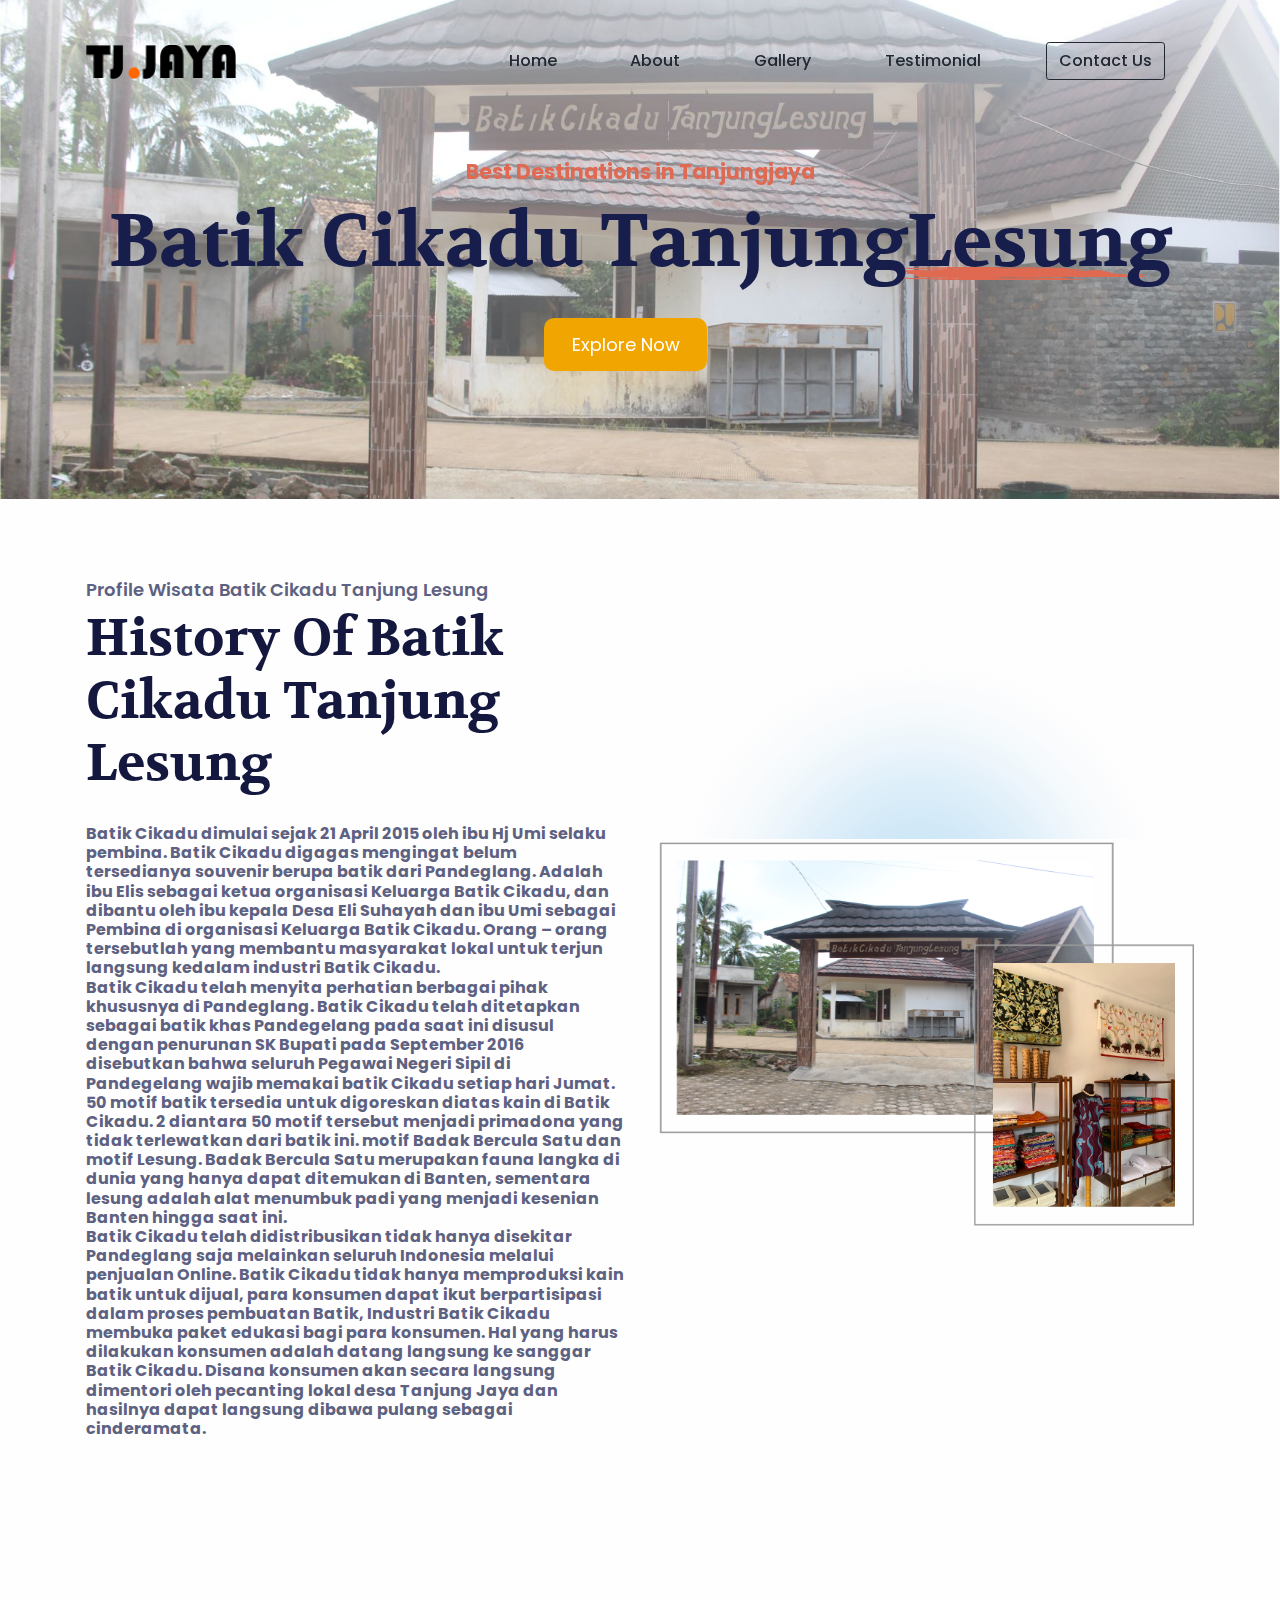
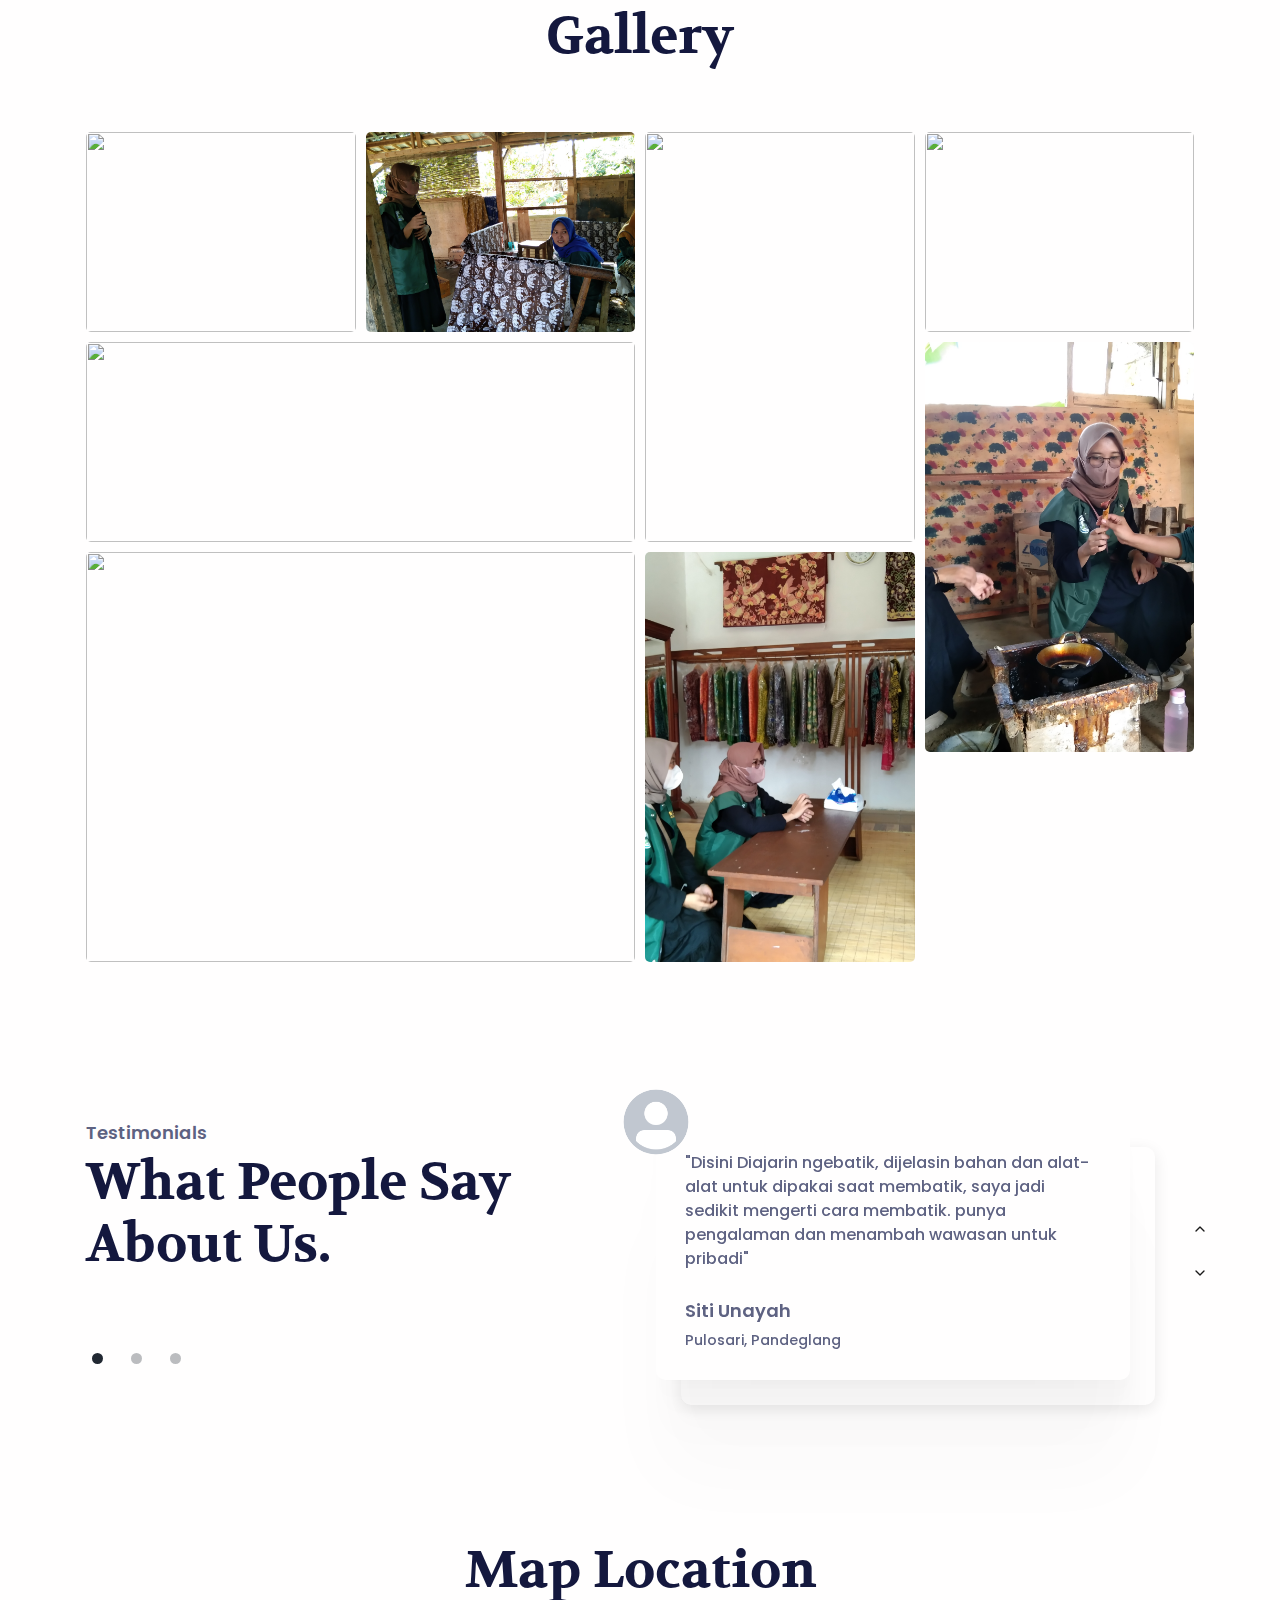
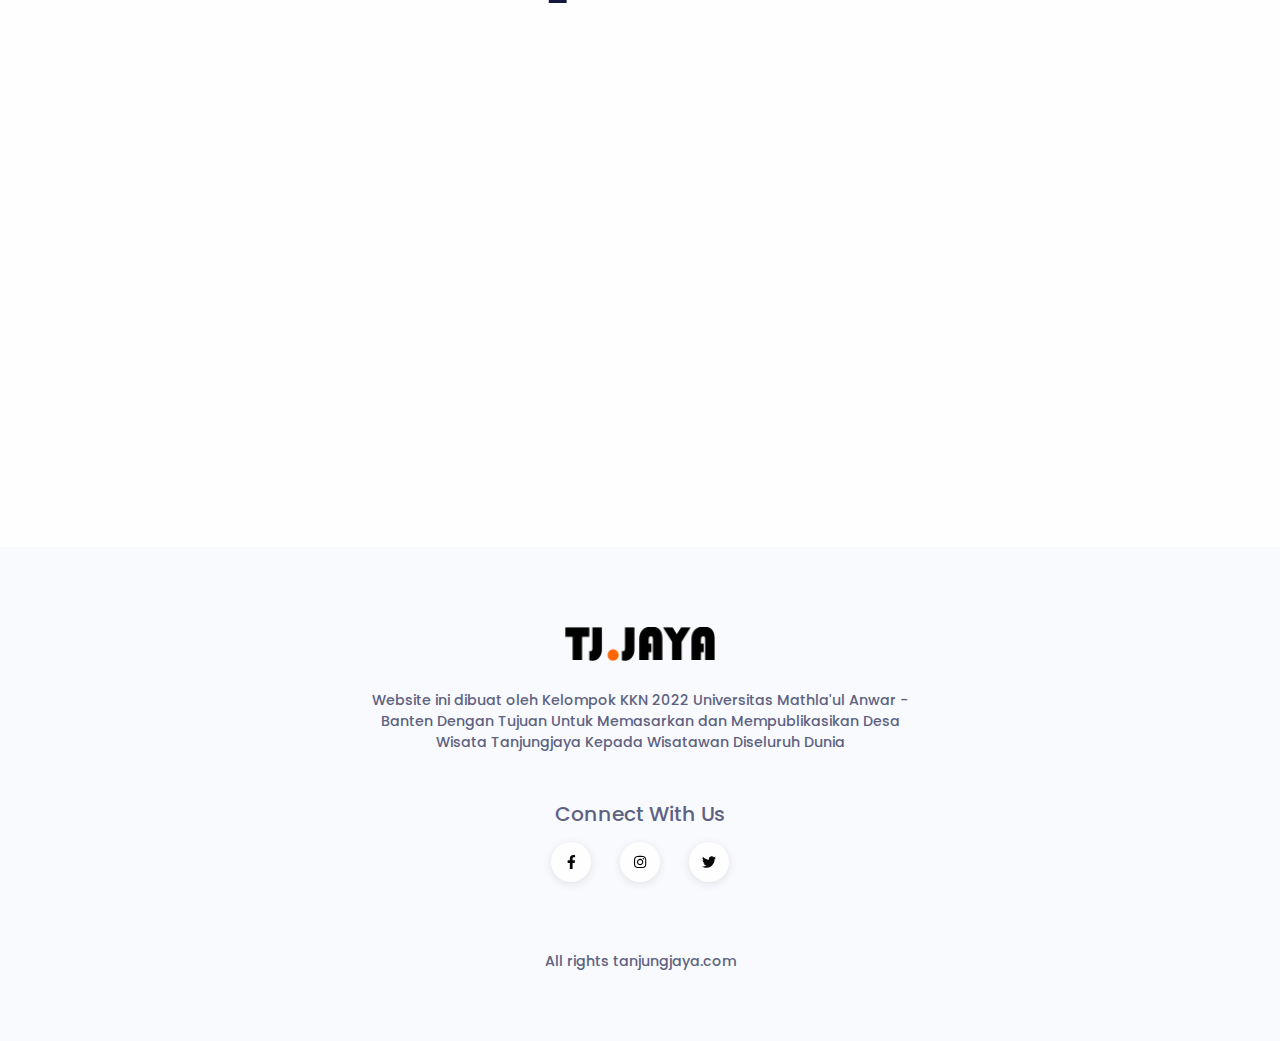
==== batik.html @ da712b05 "firs commit" ====
<!-- link web ar -->
<!-- https://mywebar.com/p/Project_0_6qj9vyih45?_ga=2.245542721.498771656.1659445481-2054939137.1658754356 -->
<!-- end web ar -->
<!DOCTYPE html>
<html lang="en-US" dir="ltr">
  <head>
    <meta charset="utf-8">
    <meta http-equiv="X-UA-Compatible" content="IE=edge">
    <meta name="viewport" content="width=device-width, initial-scale=1">
    <!-- ===============================================-->
    <!--    Document Title-->
    <!-- ===============================================-->
    <title>DESA WISATA TANJUNGJAYA</title>
    <!-- ===============================================-->
    <!--    Favicons-->
    <!-- ===============================================-->
    <link rel="apple-touch-icon" sizes="180x180" href="assets/img/favicons/apple-touch-icon.png">
    <!-- <link rel="icon" type="image/png" sizes="32x32" href="assets/img/favicons/favicon-32x32.png">
    <link rel="icon" type="image/png" sizes="16x16" href="assets/img/favicons/favicon-16x16.png">
    <link rel="shortcut icon" type="image/x-icon" href="assets/img/favicons/favicon.ico"> -->
    <link rel="manifest" href="assets/img/favicons/manifest.json">
    <meta name="msapplication-TileImage" content="assets/img/favicons/mstile-150x150.png">
    <meta name="theme-color" content="#ffffff">
    <!-- ===============================================-->
    <!--    Stylesheets-->
    <!-- ===============================================-->
    <link href="assets/css/theme.min.css" rel="stylesheet" />
    <link rel="stylesheet" href="assets/css/masonry-layout.css">
  </head>
  <body>
    <!-- ===============================================-->
    <!--    Main Content-->
    <!-- ===============================================-->
    <main class="main" id="top">
      <nav class="navbar navbar-expand-lg navbar-light fixed-top py-5 d-block" data-navbar-on-scroll="data-navbar-on-scroll">
        <div class="container"><a class="navbar-brand" href="index.html"><img src="assets/img/logo.png" height="34" alt="logo" /></a><button class="navbar-toggler" type="button" data-bs-toggle="collapse" data-bs-target="#navbarSupportedContent" aria-controls="navbarSupportedContent" aria-expanded="false" aria-label="Toggle navigation"><span class="navbar-toggler-icon"> </span></button>
        <div class="collapse navbar-collapse border-top border-lg-0 mt-4 mt-lg-0" id="navbarSupportedContent">
          <ul class="navbar-nav ms-auto pt-2 pt-lg-0 font-base align-items-lg-center align-items-start">
            <li class="nav-item px-3 px-xl-4"><a class="nav-link fw-medium" aria-current="page" href="index.html">Home</a></li>
            <!-- <li class="nav-item px-3 px-xl-4"><a class="nav-link fw-medium" aria-current="page" href="#service">Service</a></li> -->
            <li class="nav-item px-3 px-xl-4"><a class="nav-link fw-medium" aria-current="page" href="#about">About</a></li>
            <li class="nav-item px-3 px-xl-4"><a class="nav-link fw-medium" aria-current="page" href="#gallery">Gallery</a></li>
            <li class="nav-item px-3 px-xl-4"><a class="nav-link fw-medium" aria-current="page" href="#testimonial">Testimonial</a></li>
            <li class="nav-item px-3 px-xl-4"><a class="btn btn-outline-dark order-1 order-lg-0 fw-medium" href="#!">Contact Us</a></li>
          </li>
        </ul>
      </div>
    </div>
  </nav>
  <section style="padding-top: 7rem;">
    <div class="bg-holder" style="background-image:url(assets/img/hero/bg-batik.jpg); background-position: center; height: 50vh"></div>
    <!--/.bg-holder-->
    <div class="container">
      <div class="row align-items-center justify-content-center">
        <div class="col-md-12 col-lg-12 text-center py-6">
          <h4 class="fw-bold text-danger mb-3">Best Destinations in Tanjungjaya</h4>
          <h1 class="hero-title">Batik Cikadu TanjungLesung</h1>
          <br>
          <div class="text-enter"> <a class="btn btn-primary btn-lg me-md-4 mb-3 mb-md-0 border-0 primary-btn-shadow" href="#about" role="button">Explore Now</a></div>
          <div class="w-100 d-block d-md-none"></div>
        </div>
      </div>
    </div>
  </div>
</section>
<!-- ============================================-->
<!-- <section> begin ============================-->
<!-- <section class="pt-5 pt-md-9" id="service">
  <div class="container">
    <div class="position-absolute z-index--1 end-0 d-none d-lg-block"><img src="assets/img/category/shape.svg" style="max-width: 200px" alt="service" /></div>
    <div class="mb-7 text-center">
      <h5 class="text-secondary">CATEGORY </h5>
      <h3 class="fs-xl-10 fs-lg-8 fs-7 fw-bold font-cursive text-capitalize">We Offer Best Services</h3>
    </div>
    <div class="row">
      <div class="col-lg-3 col-sm-6 mb-6">
        <div class="card service-card shadow-hover rounded-3 text-center align-items-center">
          <div class="card-body p-xxl-5 p-4"> <img src="assets/img/category/icon1.png" width="75" alt="Service" />
            <h4 class="mb-3">Calculated Weather</h4>
            <p class="mb-0 fw-medium">Built Wicket longer admire do barton vanity itself do in it.</p>
          </div>
        </div>
      </div>
      <div class="col-lg-3 col-sm-6 mb-6">
        <div class="card service-card shadow-hover rounded-3 text-center align-items-center">
          <div class="card-body p-xxl-5 p-4"> <img src="assets/img/category/icon2.png" width="75" alt="Service" />
            <h4 class="mb-3">Best Flights</h4>
            <p class="mb-0 fw-medium">Engrossed listening. Park gate sell they west hard for the.</p>
          </div>
        </div>
      </div>
      <div class="col-lg-3 col-sm-6 mb-6">
        <div class="card service-card shadow-hover rounded-3 text-center align-items-center">
          <div class="card-body p-xxl-5 p-4"> <img src="assets/img/category/icon3.png" width="75" alt="Service" />
            <h4 class="mb-3">Local Events</h4>
            <p class="mb-0 fw-medium">Barton vanity itself do in it. Preferd to men it engrossed listening.</p>
          </div>
        </div>
      </div>
      <div class="col-lg-3 col-sm-6 mb-6">
        <div class="card service-card shadow-hover rounded-3 text-center align-items-center">
          <div class="card-body p-xxl-5 p-4"> <img src="assets/img/category/icon4.png" width="75" alt="Service" />
            <h4 class="mb-3">Customization</h4>
            <p class="mb-0 fw-medium">We deliver outsourced aviation services for military customers</p>
          </div>
        </div>
      </div>
    </div>
  </div>
</section> -->
<!-- <section> close ============================-->
<!-- ============================================-->
<!-- ============================================-->
<!-- ============================================-->
<!-- ============================================-->
<!-- <section> begin ============================-->
<section id="about">
  <div class="container">
    <div class="row align-items-center">
      <div class="col-lg-6">
        <div class="mb-4 text-start">
          <h5 class="text-secondary">Profile Wisata Batik Cikadu Tanjung Lesung </h5>
          <h3 class="fs-xl-10 fs-lg-8 fs-7 fw-bold font-cursive text-capitalize">History of Batik Cikadu Tanjung Lesung</h3>
        </div>
        <div class="d-flex align-items-start mb-5">
          <h5 class="text-secondary fw-bold fs-0">Batik Cikadu dimulai sejak 21 April 2015 oleh ibu Hj Umi selaku pembina. Batik Cikadu digagas mengingat belum tersedianya souvenir berupa batik dari Pandeglang. Adalah ibu Elis sebagai ketua organisasi Keluarga Batik Cikadu, dan dibantu oleh ibu kepala Desa Eli Suhayah dan ibu Umi sebagai Pembina di organisasi Keluarga Batik Cikadu. Orang – orang tersebutlah yang membantu masyarakat lokal untuk terjun langsung kedalam industri Batik Cikadu. <br>
          Batik Cikadu telah menyita perhatian berbagai pihak khususnya di Pandeglang. Batik Cikadu telah ditetapkan sebagai batik khas Pandegelang pada saat ini disusul dengan penurunan SK Bupati pada September 2016 disebutkan bahwa seluruh Pegawai Negeri Sipil di Pandegelang wajib memakai batik Cikadu setiap hari Jumat.
          <br>50 motif batik tersedia untuk digoreskan diatas kain di Batik Cikadu. 2 diantara 50 motif tersebut menjadi primadona yang tidak terlewatkan dari batik ini. motif Badak Bercula Satu dan motif Lesung. Badak Bercula Satu merupakan fauna langka di dunia yang hanya dapat ditemukan di Banten, sementara  lesung adalah alat menumbuk padi yang menjadi kesenian Banten hingga saat ini. <br>
          Batik Cikadu  telah didistribusikan tidak hanya disekitar Pandeglang saja melainkan seluruh Indonesia melalui penjualan Online. Batik Cikadu tidak hanya memproduksi kain batik untuk dijual, para konsumen  dapat  ikut berpartisipasi dalam  proses pembuatan Batik, Industri Batik Cikadu membuka paket edukasi bagi para konsumen. Hal yang harus dilakukan konsumen adalah datang langsung ke sanggar Batik Cikadu. Disana konsumen akan secara langsung dimentori oleh pecanting lokal desa Tanjung Jaya dan hasilnya dapat langsung dibawa pulang sebagai cinderamata.</h5>
        </div>
      </div>
      <div class="col-lg-6 d-flex justify-content-center align-items-start">
        <div class="card position-relative">
          <div class="position-absolute z-index--1 me-10 me-xxl-0" style="right:-160px;top:-210px;"> <img src="assets/img/steps/bg.png" style="max-width:550px;" alt="shape" /></div>
          <img src="assets/img/tentang-batik.png" width="100%" alt="">
        </div>
      </div>
    </div>
    </div><!-- end of .container-->
    </section><!-- <section> close ============================-->
    <!-- ============================================-->
    <section class="pt-5" id="gallery">
      <div class="container">
        <div class="mb-7 text-center">
          <h3 class="fs-xl-10 fs-lg-8 fs-7 fw-bold font-cursive text-capitalize">Gallery</h3>
        </div>
        <div class="grid-wrapper">
          <div>
            <img src="assets/img/galeri/batik-wide1.jpg" alt="" />
          </div>
          <div>
            <img src="assets/img/galeri/batik-wide2.jpg" alt="" />
          </div>
          <div class="tall">
            <img src="assets/img/galeri/batik-tall1.jpg" alt="">
          </div>
          <div class="wide">
            <img src="assets/img/galeri/batik-big1.jpg" alt="" />
          </div>
          <div>
            <img src="assets/img/galeri/batik-big2.jpg" alt="" />
          </div>
          <div class="tall">
            <img src="assets/img/galeri/batik-wide4.jpg" alt="" />
          </div>
          <div class="big">
            <img src="assets/img/galeri/batik-big3.jpg" alt="" />
          </div>
          <div class="tall">
            <img src="assets/img/galeri/batik-wide3.jpg" alt="" />
          </div>
          
        </div>
      </div>
    </section>
    <!-- ============================================-->
    <!-- <section> begin ============================-->
    <section id="testimonial">
      <div class="container">
        <div class="row">
          <div class="col-lg-5">
            <div class="mb-8 text-start">
              <h5 class="text-secondary">Testimonials </h5>
              <h3 class="fs-xl-10 fs-lg-8 fs-7 fw-bold font-cursive text-capitalize">What people say about Us.</h3>
            </div>
          </div>
          <div class="col-lg-1"></div>
          <div class="col-lg-6">
            <div class="pe-7 ps-5 ps-lg-0">
              <div class="carousel slide carousel-fade position-static" id="testimonialIndicator" data-bs-ride="carousel">
                <div class="carousel-indicators"> <button class="active" type="button" data-bs-target="#testimonialIndicator" data-bs-slide-to="0" aria-current="true" aria-label="Testimonial 0"></button><button class="false" type="button" data-bs-target="#testimonialIndicator" data-bs-slide-to="1" aria-current="true" aria-label="Testimonial 1"></button><button class="false" type="button" data-bs-target="#testimonialIndicator" data-bs-slide-to="2" aria-current="true" aria-label="Testimonial 2"></button></div>
                <div class="carousel-inner">
                  <div class="carousel-item position-relative active">
                    <div class="card shadow" style="border-radius:10px;">
                      <div class="position-absolute start-0 top-0 translate-middle"> <img class="rounded-circle fit-cover" src="assets/img/testimonial/default-avatar.png" height="65" width="65" alt="" /></div>
                      <div class="card-body p-4">
                        <p class="fw-medium mb-4">&quot;Disini Diajarin ngebatik, dijelasin bahan dan alat-alat untuk dipakai saat membatik, saya jadi sedikit mengerti cara membatik. punya pengalaman dan menambah wawasan untuk pribadi&quot;</p>
                        <h5 class="text-secondary">Siti Unayah</h5>
                        <p class="fw-medium fs--1 mb-0">Pulosari, Pandeglang</p>
                      </div>
                    </div>
                    <div class="card shadow-sm position-absolute top-0 z-index--1 mb-3 w-100 h-100" style="border-radius:10px;transform:translate(25px, 25px)"> </div>
                  </div>
                  <div class="carousel-item position-relative ">
                    <div class="card shadow" style="border-radius:10px;">
                      <div class="position-absolute start-0 top-0 translate-middle"> <img class="rounded-circle fit-cover" src="assets/img/testimonial/default-avatar.png" height="65" width="65" alt="" /></div>
                      <div class="card-body p-4">
                        <p class="fw-medium mb-4">&quot;Saya terpesona melihat batik-batik dari sang pengrajin terutama batik tulisnya. Rasanya senang sekali bisa berkunjung ke sanggar batik cikadu, batik ciri khas pandeglang&quot;</p>
                        <h5 class="text-secondary">Hani Seftia</h5>
                        <p class="fw-medium fs--1 mb-0">Bandar Lampung</p>
                      </div>
                    </div>
                    <div class="card shadow-sm position-absolute top-0 z-index--1 mb-3 w-100 h-100" style="border-radius:10px;transform:translate(25px, 25px)"> </div>
                  </div>
                  
                </div>
                <div class="carousel-navigation d-flex flex-column flex-between-center position-absolute end-0 top-lg-50 bottom-0 translate-middle-y z-index-1 me-3 me-lg-0" style="height:60px;width:20px;"> <button class="carousel-control-prev position-static" type="button" data-bs-target="#testimonialIndicator" data-bs-slide="prev"><img src="assets/img/icons/up.svg" width="16" alt="icon" /></button><button class="carousel-control-next position-static" type="button" data-bs-target="#testimonialIndicator" data-bs-slide="next"><img src="assets/img/icons/down.svg" width="16" alt="icon" /></button></div>
              </div>
            </div>
          </div>
        </div>
        </div><!-- end of .container-->
        </section><!-- <section> close ============================-->
        <!-- ============================================-->
        <div class="position-relative pt-9 pt-lg-8 pb-6 pb-lg-8">
          <div class="text-center">
            <h3 class="fs-xl-10 fs-lg-8 fs-7 fw-bold font-cursive text-capitalize">Map Location</h3>
            
            <iframe src="https://www.google.com/maps/embed?pb=!1m18!1m12!1m3!1d990.9882596313502!2d105.68251202659211!3d-6.527615695278475!2m3!1f0!2f0!3f0!3m2!1i1024!2i768!4f13.1!3m3!1m2!1s0x2e43b676c62631cd%3A0xc0587c961683a355!2sSanggar%20Batik%20Cikadu%20Tanjung%20Lesung!5e0!3m2!1sen!2sid!4v1660637143024!5m2!1sen!2sid" width="100%" height="450" style="border:0;" allowfullscreen="" loading="lazy" referrerpolicy="no-referrer-when-downgrade"></iframe>
          </div>
        </div>
        <!-- ============================================-->
        <!-- ============================================-->
        <!-- ============================================-->
        <!-- <section> begin ============================-->
        <section class="pb-0 pb-lg-4" style="background-color:rgb(249, 250, 253);">
          <div class="container d-flex justify-content-center">
            <div class="w-lg-50 w-md-50 w-sm-100 text-center"> <img class="mb-4" src="assets/img/logo.png" width="150" alt="logo tj.jaya" />
              <p class="fs--1 text-secondary mb-0 fw-medium">Website ini dibuat oleh Kelompok KKN 2022 Universitas Mathla'ul Anwar - Banten Dengan Tujuan Untuk Memasarkan dan Mempublikasikan Desa Wisata Tanjungjaya Kepada Wisatawan Diseluruh Dunia</p>
              <br>
              <br>
              <h4 class="fw-medium font-sans-serif text-secondary mb-3">Connect With Us</h4>
              <div class="icon-group mb-4 justify-content-center"> <a class="text-decoration-none icon-item shadow-social" id="facebook" href="#!"><i class="fab fa-facebook-f"> </i></a><a class="text-decoration-none icon-item shadow-social" id="instagram" href="#!"><i class="fab fa-instagram"> </i></a><a class="text-decoration-none icon-item shadow-social" id="twitter" href="#!"><i class="fab fa-twitter"> </i></a></div>
              
            </div>
            </div><!-- end of .container-->
            <div class="py-5 text-center">
              <p class="mb-0 text-secondary fs--1 fw-medium">All rights tanjungjaya.com </p>
            </div>
            </section><!-- <section> close ============================-->
            <!-- ============================================-->
            </main><!-- ===============================================-->
            <!--    End of Main Content-->
            <!-- ===============================================-->
            <!-- ===============================================-->
            <!--    JavaScripts-->
            <!-- ===============================================-->
            <script src="vendors/@popperjs/popper.min.js"></script>
            <script src="vendors/bootstrap/bootstrap.min.js"></script>
            <script src="vendors/is/is.min.js"></script>
            <script src="https://polyfill.io/v3/polyfill.min.js?features=window.scroll"></script>
            <script src="vendors/fontawesome/all.min.js"></script>
            <script src="assets/js/theme.js"></script>
            <link href="https://fonts.googleapis.com/css2?family=Poppins:wght@400;500;600;700&amp;family=Volkhov:wght@700&amp;display=swap" rel="stylesheet">
          </body>
        </html>
---- assets/css/masonry-layout.css ----
/*===================================*/
/*masonry layout*/
/*img {
	max-width: 100%;
	height: auto;
	vertical-align: middle;
	display: inline-block;
}*/

/* Main CSS */
.grid-wrapper > div {
	display: flex;
	justify-content: center;
	align-items: center;
}
.grid-wrapper > div > img {
	width: 100%;
	height: 100%;
	object-fit: cover;
	border-radius: 5px;
}

.grid-wrapper {
	display: grid;
	grid-gap: 10px;
	grid-template-columns: repeat(auto-fit, minmax(250px, 1fr));
	grid-auto-rows: 200px;
	grid-auto-flow: dense;
}
.grid-wrapper .wide {
	grid-column: span 2;
}
.grid-wrapper .tall {
	grid-row: span 2;
}
.grid-wrapper .big {
	grid-column: span 2;
	grid-row: span 2;
}
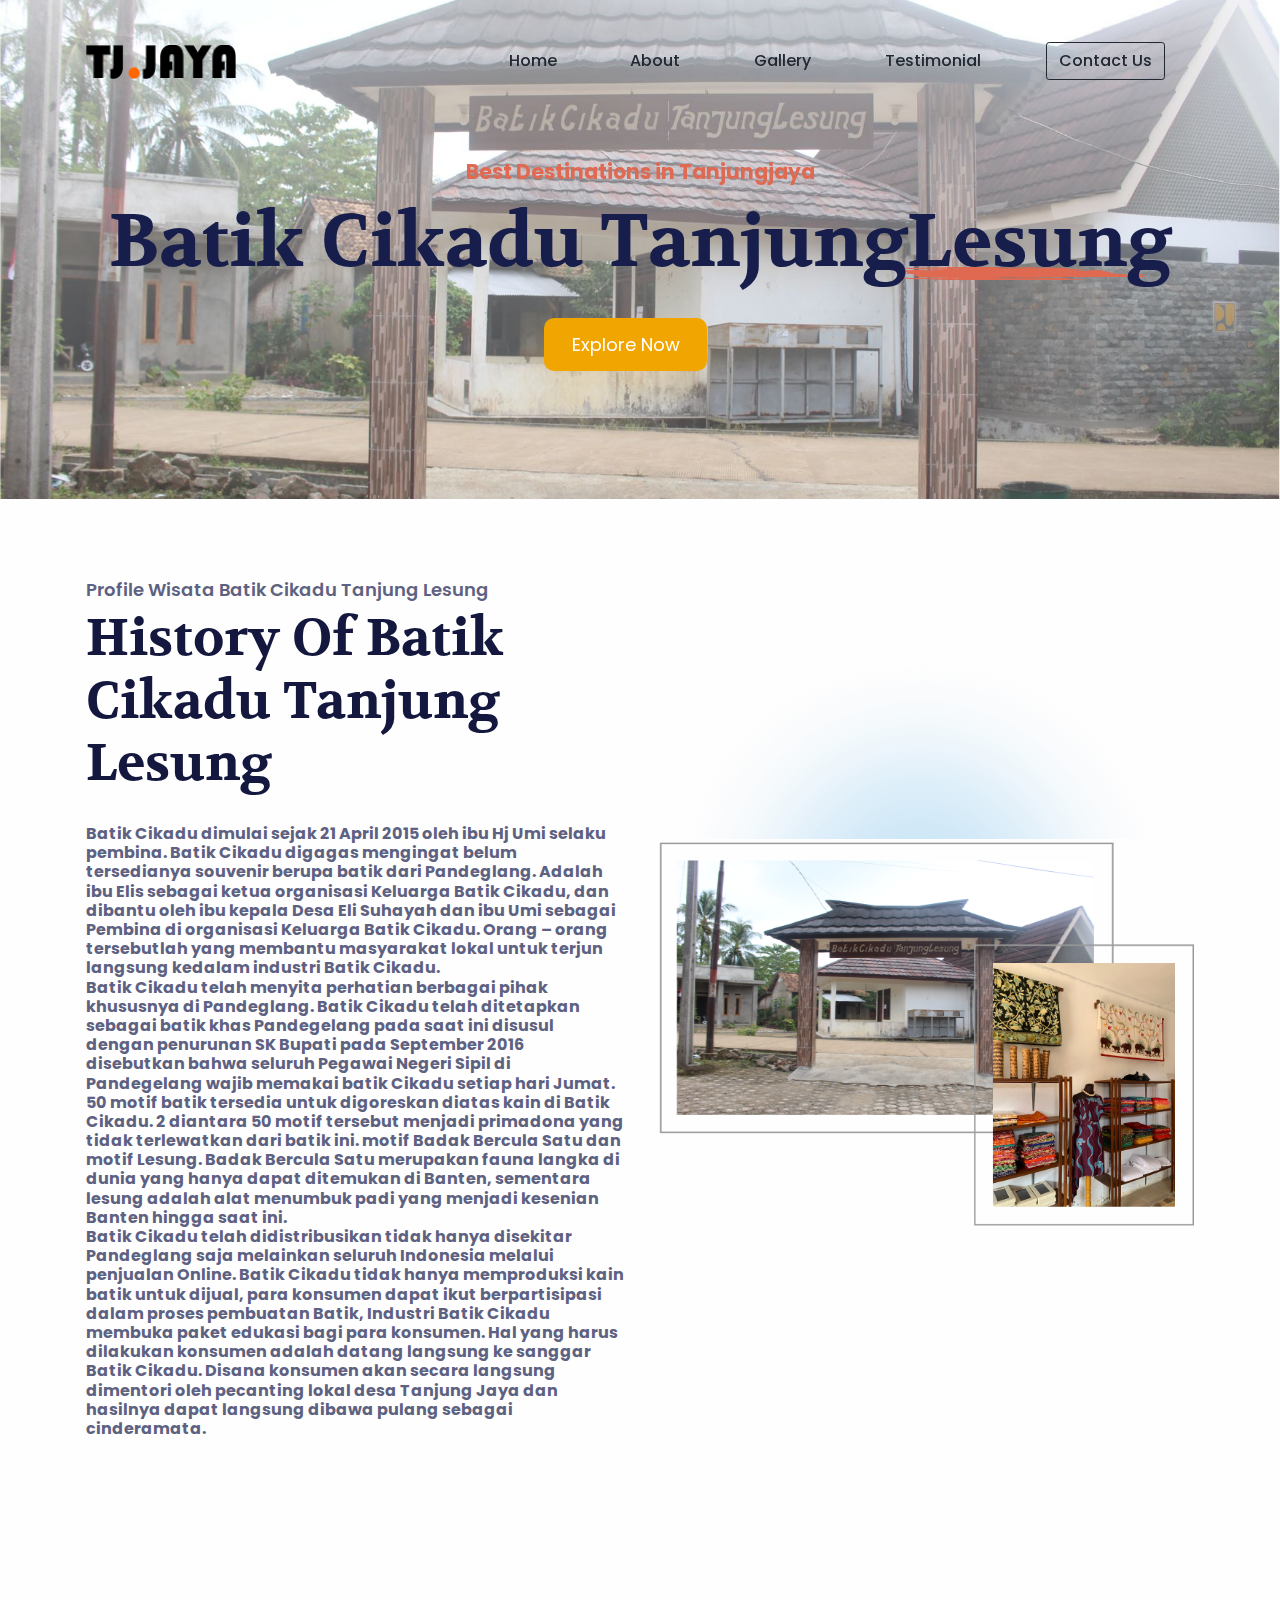
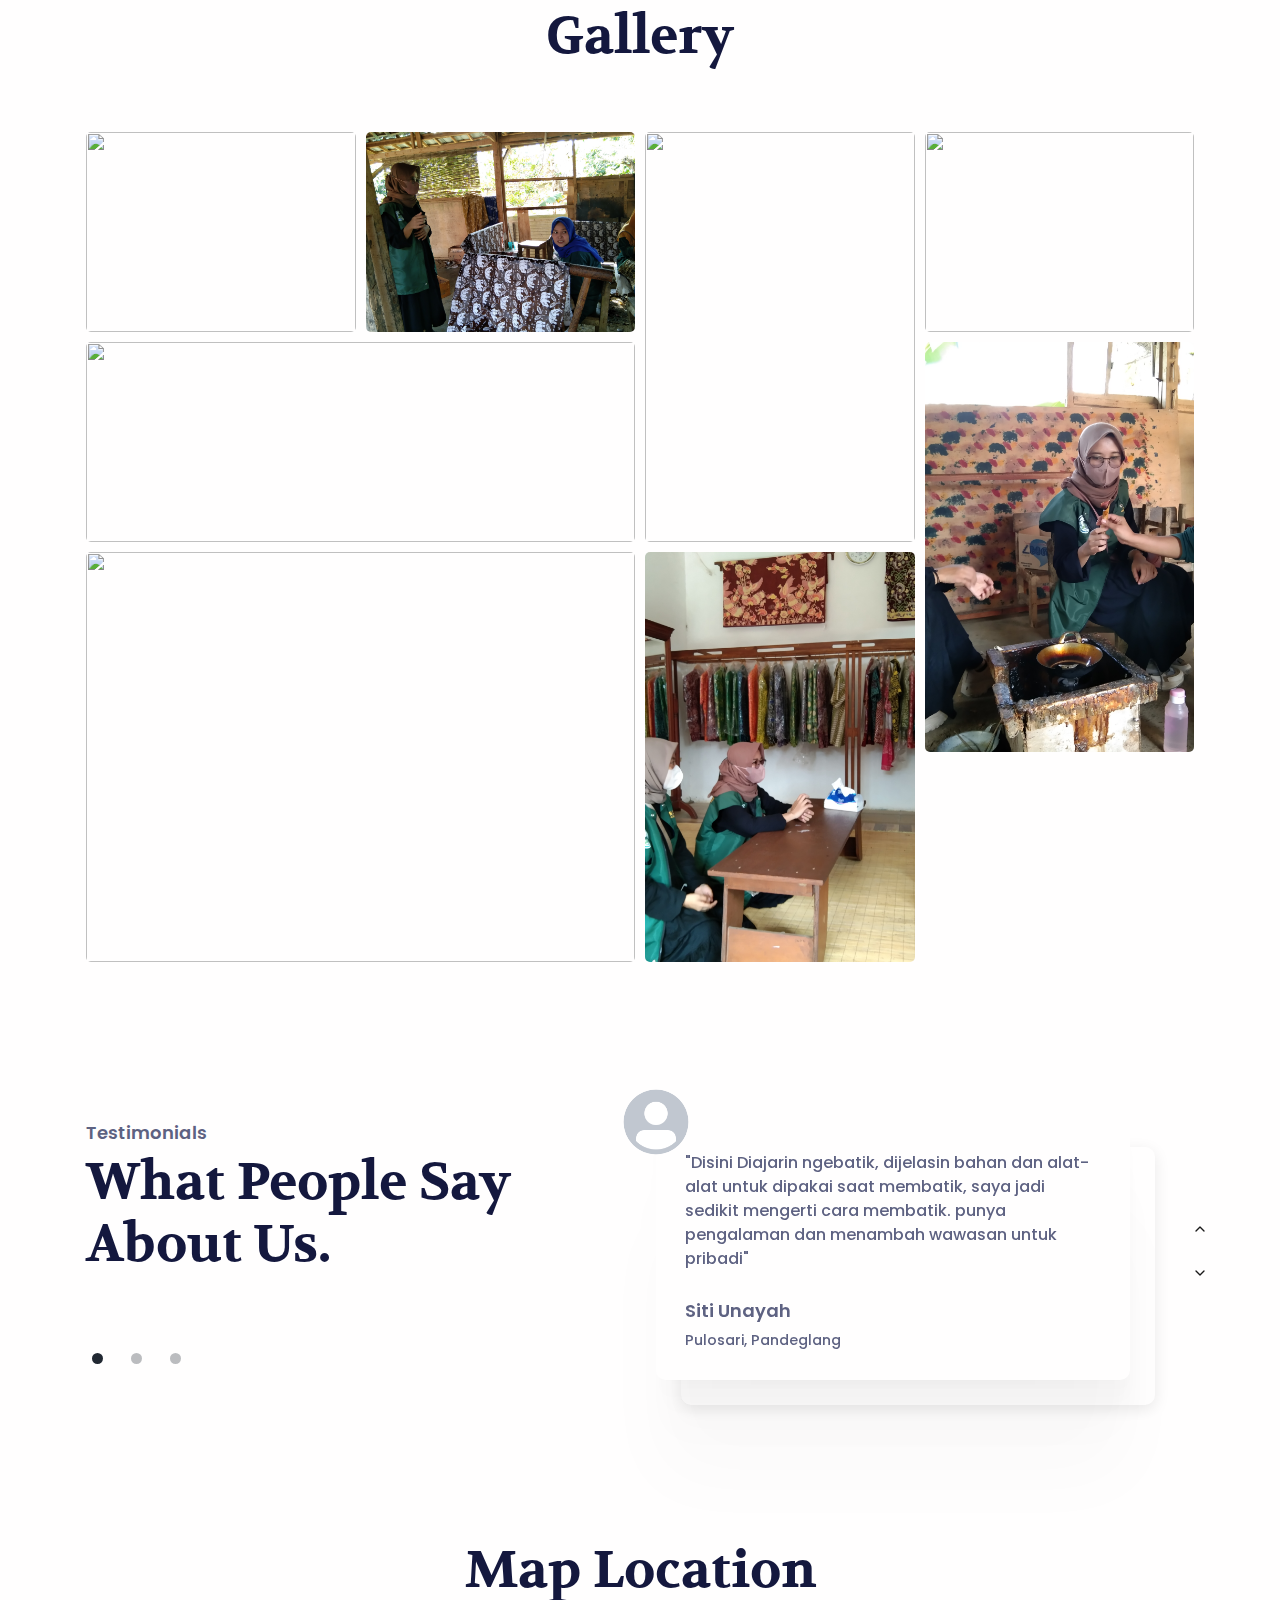
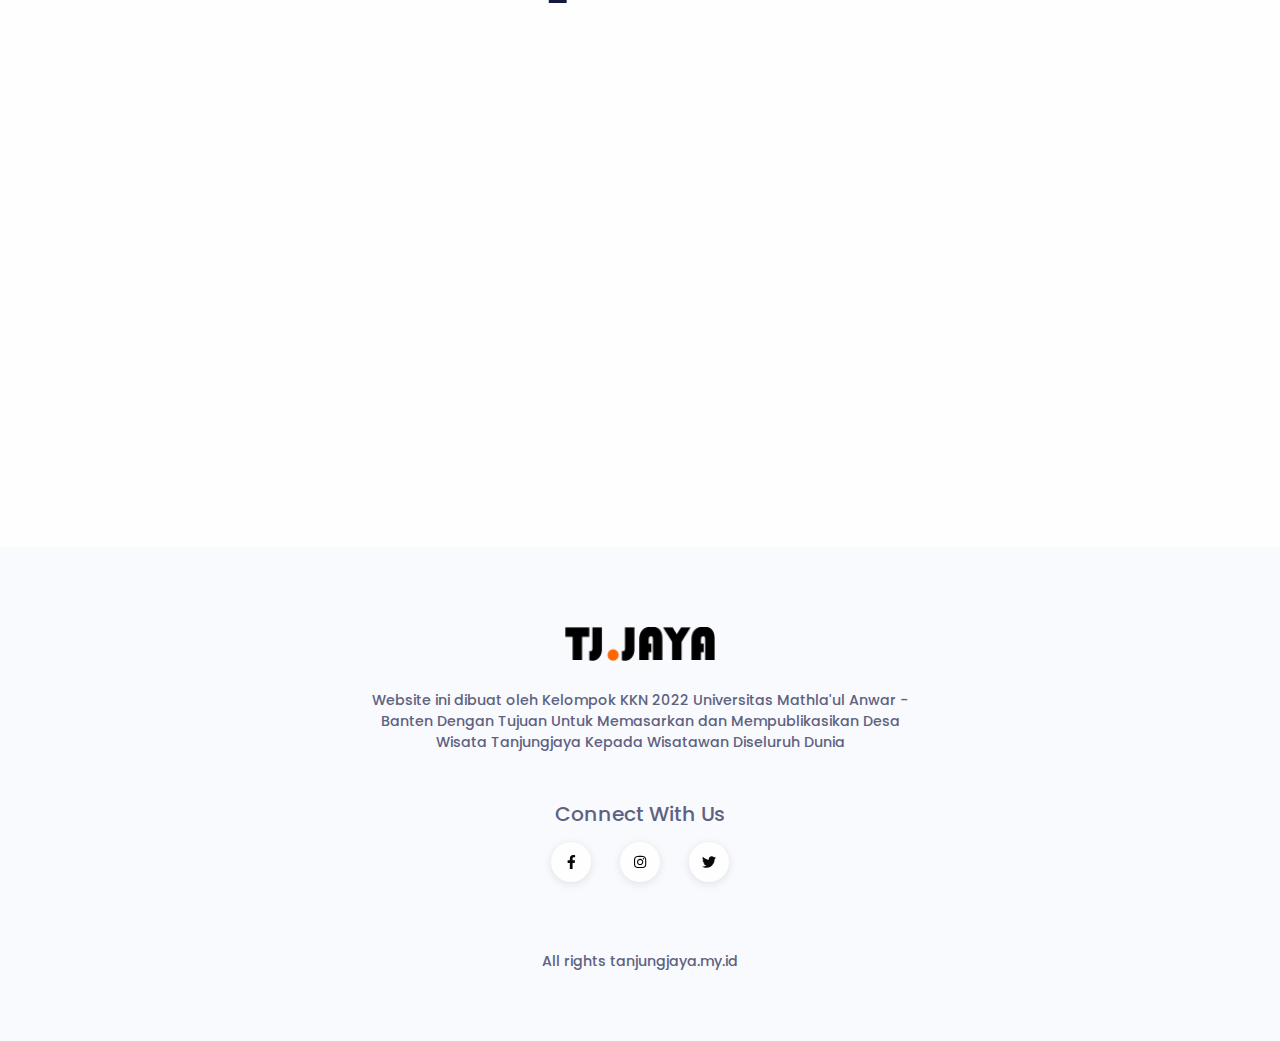
==== commit d252d230: "update content" ====
--- a/batik.html
+++ b/batik.html
@@ -207,7 +207,7 @@
                       <div class="card-body p-4">
                         <p class="fw-medium mb-4">&quot;Saya terpesona melihat batik-batik dari sang pengrajin terutama batik tulisnya. Rasanya senang sekali bisa berkunjung ke sanggar batik cikadu, batik ciri khas pandeglang&quot;</p>
                         <h5 class="text-secondary">Hani Seftia</h5>
-                        <p class="fw-medium fs--1 mb-0">Bandar Lampung</p>
+                        <p class="fw-medium fs--1 mb-0">Munjul, Pandeglang</p>
                       </div>
                     </div>
                     <div class="card shadow-sm position-absolute top-0 z-index--1 mb-3 w-100 h-100" style="border-radius:10px;transform:translate(25px, 25px)"> </div>
@@ -240,12 +240,12 @@
               <br>
               <br>
               <h4 class="fw-medium font-sans-serif text-secondary mb-3">Connect With Us</h4>
-              <div class="icon-group mb-4 justify-content-center"> <a class="text-decoration-none icon-item shadow-social" id="facebook" href="#!"><i class="fab fa-facebook-f"> </i></a><a class="text-decoration-none icon-item shadow-social" id="instagram" href="#!"><i class="fab fa-instagram"> </i></a><a class="text-decoration-none icon-item shadow-social" id="twitter" href="#!"><i class="fab fa-twitter"> </i></a></div>
+              <div class="icon-group mb-4 justify-content-center"> <a class="text-decoration-none icon-item shadow-social" id="facebook" href="https://www.facebook.com/tanjungjaya.panimbang.9/" target="_blank"><i class="fab fa-facebook-f"> </i></a><a class="text-decoration-none icon-item shadow-social" id="instagram" href="https://www.instagram.com/desatanjungjaya2012/"><i class="fab fa-instagram"> </i></a><a class="text-decoration-none icon-item shadow-social" id="twitter" href="#!"><i class="fab fa-twitter"> </i></a></div>
               
             </div>
             </div><!-- end of .container-->
             <div class="py-5 text-center">
-              <p class="mb-0 text-secondary fs--1 fw-medium">All rights tanjungjaya.com </p>
+              <p class="mb-0 text-secondary fs--1 fw-medium">All rights tanjungjaya.my.id </p>
             </div>
             </section><!-- <section> close ============================-->
             <!-- ============================================-->
